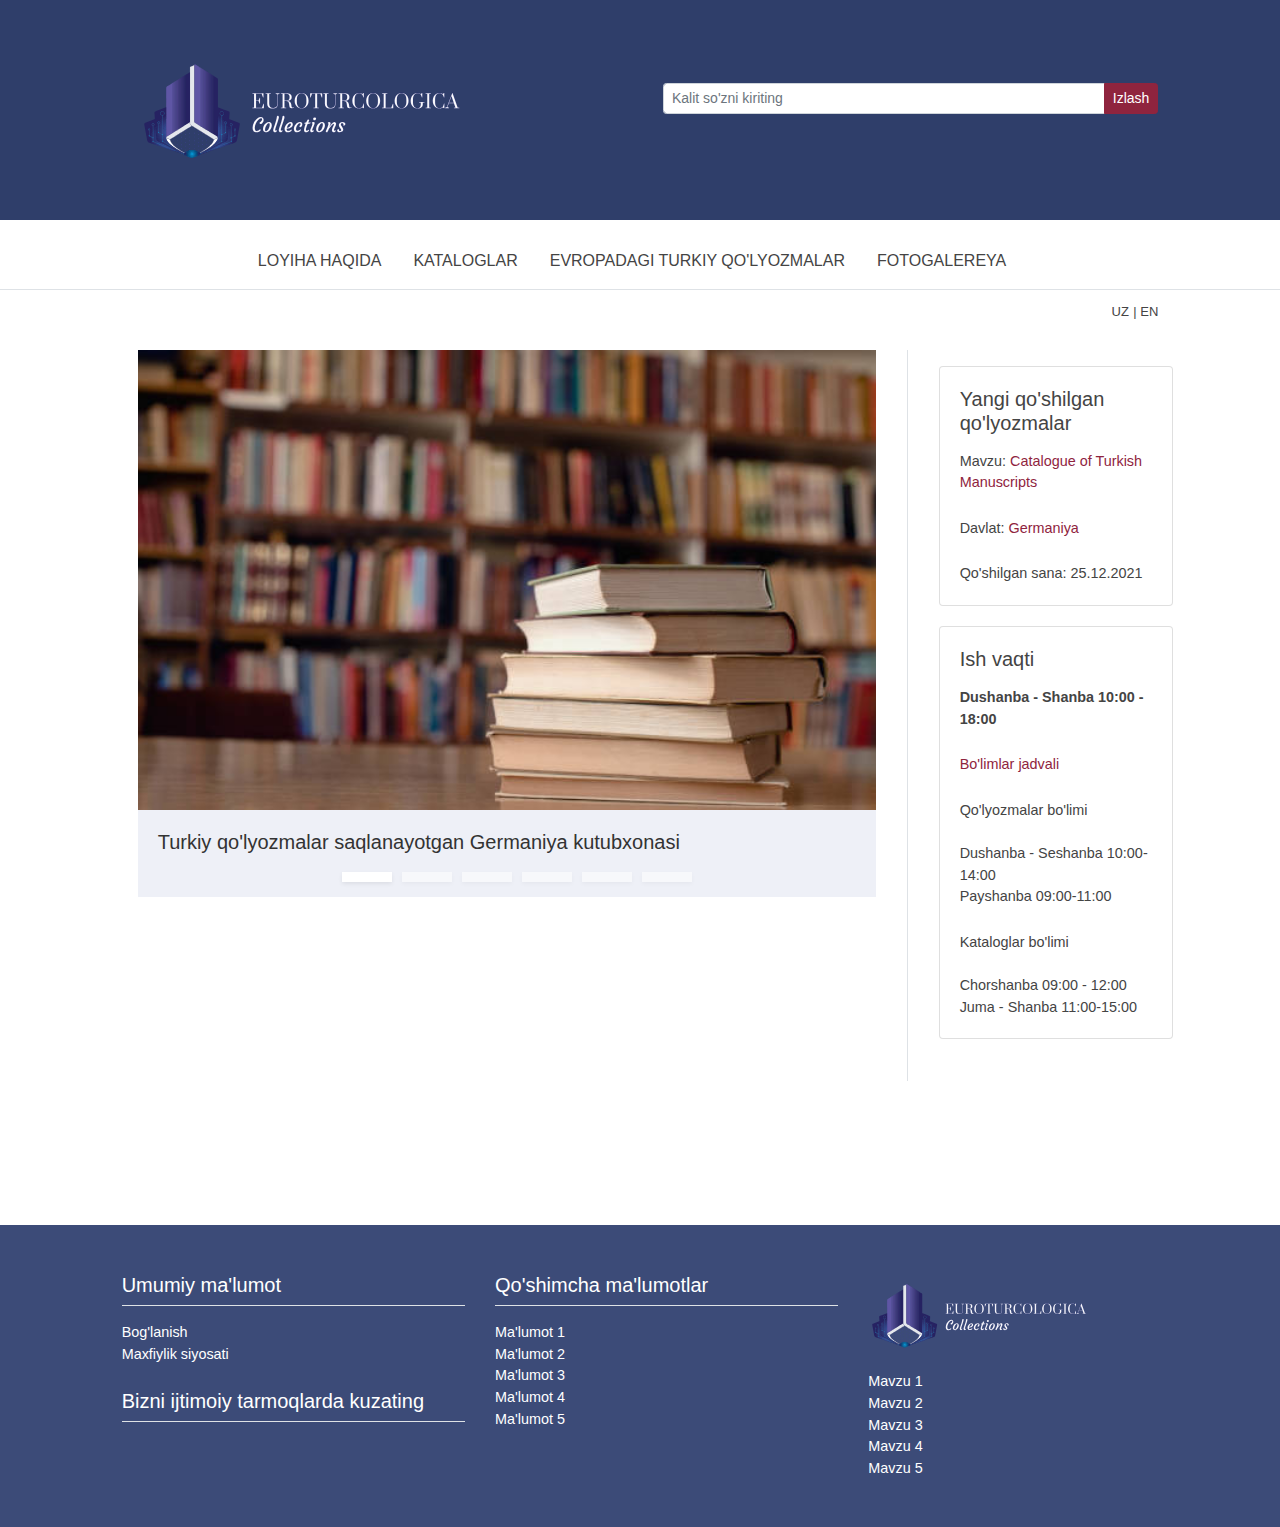
==== index.html @ f58e9dfa "Initial commit" ====
<!DOCTYPE html>
<html lang="de" dir="ltr">
<head>

    <meta charset="utf-8">
    <!-- 
	This website is powered by TYPO3 - inspiring people to share!
	TYPO3 is a free open source Content Management Framework initially created by Kasper Skaarhoj and licensed under GNU/GPL.
	TYPO3 is copyright 1998-2021 of Kasper Skaarhoj. Extensions are copyright of their respective owners.
	Information and contribution at https://typo3.org/
-->


    <link rel="shortcut icon" href="/fileadmin/templates/zentrale_seiten/pix/favicon.ico" type="image/x-icon">
<!--    <link href="https://cdn.jsdelivr.net/npm/bootstrap@5.1.2/dist/css/bootstrap.min.css" rel="stylesheet">-->
    

    <meta name="generator" content="TYPO3 CMS" />
    <meta name="viewport" content="width=device-width, initial-scale=1, shrink-to-fit=no" />
    <meta name="description" content="Homepage der Staatsbibliothek zu Berlin" />
    <meta name="keywords" content="Berlin State Library, Prussian Cultural Heritage, Bibliothek, Staatsbibliothek, Preußischer Kulturbesitz, Historische Drucke, SBB, SPK, Unter den Linden, Scharoun, Stabi, Preußischer Kulturbesitz, Deutschland, Berlin, Kulturforum, Ausstellungen, Ausleihe, Buch, Bücher, wissenschaftlich, Recherche, Druckschriften, Handschriften, Stiftung, Stiftungen, Bücherei, Publikationen, Projekte, Bestände, Sammlung; Sammlungen, Katalog, Kataloge, Zentralkartei, Autographen, Literatur, Forschung; Forschungseinrichtung, Originale, original, Haus, Häuser, Lesesäle, Drucke, Buchgeschichte, Druckgeschichte, Geschichte, Lesesaal" />
    <meta name="twitter:card" content="summary" />


    <link rel="stylesheet" type="text/css" href="css/bootstrap-3.css" media="all">
    <link rel="stylesheet" type="text/css" href="css/all.min.css" media="all">
    <link rel="stylesheet" type="text/css" href="css/main.css" media="screen">
    <link rel="stylesheet" type="text/css" href="css/main-print.css" media="print">
    <link rel="stylesheet" type="text/css" href="css/all.min.css" media="all">







    <title>Euroturcologica</title>
    <link rel="canonical" href="#" />



    <link rel="stylesheet" type="text/css" href="/typo3conf/ext/sbb_wppostreader/Resources/Public/Css/style.css" media="all">

</head>

<body id="landing">
    <div id="container" class="container-fluid">

        <div id="tracking-info"></div>

        <div id="header-outer" class="row">
            <div id="header-inner" class="col">
                <div id="header" class="row justify-content-center border-bottom">
                    <div class="top col-12 col-lg-10 pt-4 pt-lg-5 pb-lg-5">
                        <div class="row">
                            <div class="ident col ml-3 col-sm">
                                <div class="logo">
                                    <a href="index.html" title="Euroturcologica">
                                        <img src="logo.svg" class="img-fluid">
                                    </a>
                                </div>
                            </div>
                            <div class="search col col-sm d-none d-sm-block">
                                <form name="wsf" onsubmit="setFormAction(event, this, 1)">
                                    <div class="input-group input-group-sm">
                                        <input type="text" name="q" class="form-control" aria-label="Qidiruv" placeholder="Kalit so'zni kiriting">
                                        <div class="input-group-append">
                                            <button class="btn btn-dark" type="submit">Izlash</button>
                                        </div>
                                    </div>
                                </form>
                            </div>
                            <!-- Cutted contact info
                            <div class="col-3 p-0">
                                <div class="navigation-top d-none d-lg-block">
                                    <ul class="list-group nav flex-column">
                                        <li class="list-group-item"><a href="/en/service/contact-information" class="nav-link">Biz bilan bog'laning</a></li>
                                        <li class="list-group-item"><a href="https://stabikat.de/LBS_WEB/borrower/borrower.htm?USR=1000&amp;BES=1&amp;LAN=DU" target="_blank" class="nav-link">Library Account</a></li>
                                        <li class="list-group-item"><a href="/en/service/faq-registration-and-borrowing" class="nav-link">FAQ</a></li>
                                    </ul>
                                </div>
                            </div>
-->
                        </div>
                    </div>
                    <div class="navigation-main col-12">
                        <nav class="navbar navbar-expand-lg flex-row-reverse mt-n5 mr-n3 mt-lg-3 mr-lg-0">
                            <button class="navbar-toggler" type="button" data-toggle="collapse" data-target="#navbarNavDropdown" aria-controls="navbarNavDropdown" aria-expanded="false" aria-label="Toggle navigation">
                                <span class="navbar-toggler-icon"><i class="fas fa-bars"></i></span>
                            </button>
                            <div class="collapse navbar-collapse" id="navbarNavDropdown">
                                <ul class="navbar-nav">
                                    <li class="nav-item dropdown first"><a href="#" class="nav-link dropdown-toggle" role="button" data-toggle="dropdown" aria-haspopup="true" aria-expanded="false">Loyiha haqida</a>
                                        <ul class="dropdown-menu">
                                            <li class="dropdown-item"><a href="#">Loyihaning maqsad va vazifalari</a></li>
                                            <li class="dropdown-item"><a href="#">Jamoa a'zolari</a></li>
                                        </ul>
                                    </li>
                                    <li class="nav-item dropdown"><a href="#" class="nav-link dropdown-toggle" role="button" data-toggle="dropdown" aria-haspopup="true" aria-expanded="false">Kataloglar</a>
                                        <ul class="dropdown-menu">
                                            <li class="dropdown-item"><a href="#">Fransiya</a></li>
                                            <li class="dropdown-item"><a href="Germany.html">Germaniya</a></li>
                                            <li class="dropdown-item"><a href="#">Niderlandiya</a></li>
                                            <li class="dropdown-item"><a href="#">Rossiya</a></li>
                                            <li class="dropdown-item"><a href="#">Turkiya</a></li>
                                            <li class="dropdown-item"><a href="#">Vengriya</a></li>
                                        </ul>
                                    </li>
                                    <li class="nav-item dropdown"><a href="#" class="nav-link dropdown-toggle" role="button" data-toggle="dropdown" aria-haspopup="true" aria-expanded="false">Evropadagi turkiy qo'lyozmalar</a>
                                        <ul class="dropdown-menu">
                                            <li class="dropdown-item"><a href="#">Fransiyadagi qo'lyozmalar</a></li>
                                            <li class="dropdown-item"><a href="#">Germaniyadagi qo'lyozmalar</a></li>
                                            <li class="dropdown-item"><a href="#">Niderlandiyadagi qo'lyozmalar</a></li>
                                            <li class="dropdown-item"><a href="#">Rossiyadagi qo'lyozmalar</a></li>
                                            <li class="dropdown-item"><a href="#">Turkiyadagi qo'lyozmalar</a></li>
                                            <li class="dropdown-item"><a href="#">Vengriyadagi qo'lyozmalar</a></li>
                                        </ul>
                                    </li>
                                    <li class="nav-item dropdown"><a href="#" class="nav-link dropdown-toggle" role="button" data-toggle="dropdown" aria-haspopup="true" aria-expanded="false">Fotogalereya</a>
                                       
                                    </li>
                                    <!--
                                    <li class="nav-item dropdown"><a href="/en/about-the-library" class="nav-link dropdown-toggle" role="button" data-toggle="dropdown" aria-haspopup="true" aria-expanded="false">About the library</a>
                                        <ul class="dropdown-menu">
                                            <li class="dropdown-item"><a href="/en/about-the-library/sites">Sites</a></li>
                                            <li class="dropdown-item"><a href="/en/service/contact-information">Contact | Information</a></li>
                                            <li class="dropdown-item"><a href="/en/about-the-library/departments">Director General | Departments</a></li>
                                            <li class="dropdown-item"><a href="/en/about-the-library/a-short-introduction">A Short Introduction</a></li>
                                            <li class="dropdown-item"><a href="/en/about-the-library/geschichte">History</a></li>
                                            <li class="dropdown-item"><a href="https://provenienz.staatsbibliothek-berlin.de/?lang=en" target="_blank">Provenance Research</a></li>
                                            <li class="dropdown-item"><a href="/en/about-the-library/projects">Projects</a></li>
                                            <li class="dropdown-item"><a href="/en/about-the-library/loan-requests-for-exhibitions">Loan requests for exhibitions</a></li>
                                            <li class="dropdown-item"><a href="/en/about-the-library/donations-bestowments-support">Donations - bestowments - support</a></li>
                                            <li class="dropdown-item"><a href="/en/about-the-library/publications">Publications</a></li>
                                        </ul>
                                    </li>
                                    <li class="nav-item dropdown last"><a href="/en/aktuelles" class="nav-link dropdown-toggle" role="button" data-toggle="dropdown" aria-haspopup="true" aria-expanded="false">News</a>
                                        <ul class="dropdown-menu">
                                            <li class="dropdown-item"><a href="http://blog.sbb.berlin/" target="_blank">Blog | News</a></li>
                                            <li class="dropdown-item"><a href="/en/aktuelles/covid-19-hygiene-concept">Covid-19 | Hygiene Concept</a></li>
                                            <li class="dropdown-item"><a href="/en/aktuelles/newsletter-and-messenger">Newsletter and Messenger</a></li>
                                            <li class="dropdown-item"><a>Knowledge Lab</a></li>
                                            <li class="dropdown-item"><a href="https://blog.sbb.berlin/termine/" target="_blank">Exhibitions and Events</a></li>
                                            <li class="dropdown-item"><a href="https://blog.sbb.berlin/termine/kalender/" target="_blank">Events calendar</a></li>
                                            <li class="dropdown-item"><a href="/en/about-the-library/guided-tours" target="https://blog.sbb.berlin/termine/#veranstaltungen">Guided Tours</a></li>
                                        </ul>
                                    </li>
-->
                                </ul>
                            </div>
                        </nav>
                    </div>
                </div>
            </div>
        </div>
        <div class="row d-sm-none mobile-search">
            <div class="col">
                <form name="wsf" onsubmit="setFormAction(event, this, 1)">
                    <div class="input-group input-group-sm">
                        <select class="form-control" id="searchtype">
                            <option value="sk">StaBiKat</option>
                            <option value="skplus">stabikat+</option>
                            <option value="site">Website</option>
                        </select>
                        <input type="text" name="q" class="form-control" aria-label="Suchbegriff" placeholder="Suchbegriff">
                        <div class="input-group-append">
                            <button class="btn btn-dark" type="submit">Suchen</button>
                        </div>
                    </div>
                </form>
            </div>
        </div>

        <div id="preface-top-wrapper" class="row justify-content-center">
            <div id="preface-top" class="col-12 col-xl-10 d-flex">
                <div class="flex-grow-1">

                </div>
                <div class="language">
                    <a href="/">UZ</a><i class="pl-1 pr-1">&#124;</i><a href="/en/" class="active">EN</a>
                </div>
            </div>
        </div>

        <div id="main-wrapper" class="row justify-content-center">
            <div id="main" class="col-12 col-xl-10 pb-5 mb-5 pt-3">
                <div class="bg-wrapper row">

                    <div class="content col">
                        <div class="row row-cols-2">
                            <div class="col order-first col-lg-9 col-12">
                                <!--TYPO3SEARCH_begin-->

                                <div id="c164817" class="frame frame-default frame-type-shortcut frame-layout-0 frame-background-none frame-no-backgroundimage frame-space-before-none frame-space-after-none">
                                    <div class="frame-container">
                                        <div class="frame-inner"><a id="c165471"></a>
                                            <div id="c162450" class="frame frame-default frame-type-carousel frame-layout-0 frame-background-none frame-no-backgroundimage frame-space-before-none frame-space-after-none">
                                                <div class="frame-container">
                                                    <div class="frame-inner"><a id="c164826"></a>
                                                        <div id="carousel-162450" class="carousel carousel-custom mb-5 carousel-slide slide" data-interval="5000" data-wrap="true" data-ride="carousel">
                                                            <div class="carousel-inner">
                                                                <div class="item active carousel-item carousel-item-type carousel-item-type-text_and_image" data-itemno="0" style="">
                                                                    <div class="carousel-content"><a href="#" target="_blank" draggable="false" rel="noreferrer">
                                                                            <div class="valign">
                                                                                <div class="carousel-text vcontainer" style="color: #333333;">
                                                                                    <h1 class="carousel-header">Turkiy qo'lyozmalar saqlanayotgan Germaniya kutubxonasi</h1>
                                                                                </div>
                                                                                <div class="carousel-image vcontainer">
                                                                                    <img src="Library.jpg" alt="">
                                                                                </div>
                                                                            </div>
                                                                        </a></div>
                                                                </div>
                                                                <div class="item carousel-item carousel-item-type carousel-item-type-text_and_image" data-itemno="1" style="">
                                                                    <div class="carousel-content"><a href="https://archivesetmanuscrits.bnf.fr/" target="_blank" draggable="false" rel="noreferrer">
                                                                            <div class="valign">
                                                                                <div class="carousel-text vcontainer" style="color: #333333;">
                                                                                    <h1 class="carousel-header">Parij milliy kutubxonasi asarlari</h1>
                                                                                    <p>Turkiy qo'lyozmalarning Fransiyadagi asl nusxalari</p>
                                                                                </div>
                                                                                <div class="carousel-image vcontainer">
                                                                                    <picture>
                                                                                        <source data-variant="default" data-maxwidth="1200" media="(min-width: 1200px)" srcset="img/Germany 1.jpg 1x">
                                                                                        <source data-variant="large" data-maxwidth="920" media="(min-width: 992px)" srcset="img/Germany 1.jpg 1x">
                                                                                        <source data-variant="medium" data-maxwidth="680" media="(min-width: 768px)" srcset="img/Germany 1.jpg 1x">
                                                                                        <source data-variant="small" data-maxwidth="500" media="(min-width: 576px)" srcset="img/Germany 1.jpg 1x">
                                                                                        <source data-variant="extrasmall" data-maxwidth="374" srcset="img/Germany 1.jpg 1x"><img loading="lazy" src="img/Germany 1.jpg" width="1200" height="460" intrinsicsize="1200x460" title="" alt="">
                                                                                    </picture>
                                                                                </div>
                                                                            </div>
                                                                        </a></div>
                                                                </div>
                                                                <!-- <div class="item carousel-item carousel-item-type carousel-item-type-text_and_image" data-itemno="2" style="">
                                                                    <div class="carousel-content"><a href="https://blog.sbb.berlin/termine/#veranstaltungen" target="_blank" draggable="false" rel="noreferrer">
                                                                            <div class="valign">
                                                                                <div class="carousel-text vcontainer" style="color: #333333;">
                                                                                    <h1 class="carousel-header none">Knowledge Workshop</h1>
                                                                                    <p>Workshops, personal advice, lectures, discussions and numerous other events.</p>
                                                                                </div>
                                                                                <div class="carousel-image vcontainer">
                                                                                    <picture>
                                                                                        <source data-variant="default" data-maxwidth="1200" media="(min-width: 1200px)" srcset="/fileadmin/user_upload/WiWer_SlShow.png 1x">
                                                                                        <source data-variant="large" data-maxwidth="920" media="(min-width: 992px)" srcset="/fileadmin/_processed_/5/d/csm_WiWer_SlShow_0852713471.png 1x">
                                                                                        <source data-variant="medium" data-maxwidth="680" media="(min-width: 768px)" srcset="/fileadmin/_processed_/5/d/csm_WiWer_SlShow_4abc5a8c51.png 1x">
                                                                                        <source data-variant="small" data-maxwidth="500" media="(min-width: 576px)" srcset="/fileadmin/_processed_/5/d/csm_WiWer_SlShow_e55f839a99.png 1x">
                                                                                        <source data-variant="extrasmall" data-maxwidth="374" srcset="/fileadmin/_processed_/5/d/csm_WiWer_SlShow_c46d073591.png 1x"><img loading="lazy" src="/fileadmin/user_upload/WiWer_SlShow.png" width="1200" height="459" intrinsicsize="1200x459" title="" alt="">
                                                                                    </picture>
                                                                                </div>
                                                                            </div>
                                                                        </a></div>
                                                                </div>
                                                                <div class="item carousel-item carousel-item-type carousel-item-type-text_and_image" data-itemno="3" style="">
                                                                    <div class="carousel-content"><a href="https://staatsbibliothek-berlin.de/covid-19-unsere-services" target="_blank" draggable="false">
                                                                            <div class="valign">
                                                                                <div class="carousel-text vcontainer" style="color: #333333;">
                                                                                    <h1 class="carousel-header none">FAQ | Covid-19</h1>
                                                                                    <p>In our FAQ | Covid-19 you will find an overview of the special terms of use during the pandemic&nbsp;(currently only in German). This page will be updated continuously.</p>
                                                                                </div>
                                                                                <div class="carousel-image vcontainer">
                                                                                    <picture>
                                                                                        <source data-variant="default" data-maxwidth="1200" media="(min-width: 1200px)" srcset="/fileadmin/_processed_/9/b/csm_210531_Grafik_Covid-FAQ_Zeichenfl%C3%A4che_1_Kopie_2_f8b940aae6.jpg 1x">
                                                                                        <source data-variant="large" data-maxwidth="920" media="(min-width: 992px)" srcset="/fileadmin/_processed_/9/b/csm_210531_Grafik_Covid-FAQ_Zeichenfl%C3%A4che_1_Kopie_2_983494772d.jpg 1x">
                                                                                        <source data-variant="medium" data-maxwidth="680" media="(min-width: 768px)" srcset="/fileadmin/_processed_/9/b/csm_210531_Grafik_Covid-FAQ_Zeichenfl%C3%A4che_1_Kopie_2_2b2e15d1ee.jpg 1x">
                                                                                        <source data-variant="small" data-maxwidth="500" media="(min-width: 576px)" srcset="/fileadmin/_processed_/9/b/csm_210531_Grafik_Covid-FAQ_Zeichenfl%C3%A4che_1_Kopie_2_2abf7157ee.jpg 1x">
                                                                                        <source data-variant="extrasmall" data-maxwidth="374" srcset="/fileadmin/_processed_/9/b/csm_210531_Grafik_Covid-FAQ_Zeichenfl%C3%A4che_1_Kopie_2_83167ca7e2.jpg 1x"><img loading="lazy" src="/fileadmin/_processed_/9/b/csm_210531_Grafik_Covid-FAQ_Zeichenfl%C3%A4che_1_Kopie_2_f8b940aae6.jpg" width="1200" height="461" intrinsicsize="1200x461" title="" alt="">
                                                                                    </picture>
                                                                                </div>
                                                                            </div>
                                                                        </a></div>
                                                                </div>
                                                                <div class="item carousel-item carousel-item-type carousel-item-type-text_and_image" data-itemno="4" style="">
                                                                    <div class="carousel-content"><a href="https://blog.sbb.berlin/kartenspiele/" target="_blank" draggable="false" rel="noreferrer">
                                                                            <div class="valign">
                                                                                <div class="carousel-text vcontainer" style="color: #333333;">
                                                                                    <h1 class="carousel-header">Map games</h1>
                                                                                    <p>A virtual exhibition of our trainees and the FSJ student.</p>
                                                                                </div>
                                                                                <div class="carousel-image vcontainer">
                                                                                    <picture>
                                                                                        <source data-variant="default" data-maxwidth="1200" media="(min-width: 1200px)" srcset="/fileadmin/user_upload/Rheinfahrt_05_Slideshow.jpg 1x">
                                                                                        <source data-variant="large" data-maxwidth="920" media="(min-width: 992px)" srcset="/fileadmin/_processed_/b/9/csm_Rheinfahrt_05_Slideshow_3d05cdb3bf.jpg 1x">
                                                                                        <source data-variant="medium" data-maxwidth="680" media="(min-width: 768px)" srcset="/fileadmin/_processed_/b/9/csm_Rheinfahrt_05_Slideshow_8a82e24bbe.jpg 1x">
                                                                                        <source data-variant="small" data-maxwidth="500" media="(min-width: 576px)" srcset="/fileadmin/_processed_/b/9/csm_Rheinfahrt_05_Slideshow_94dd9b1b0f.jpg 1x">
                                                                                        <source data-variant="extrasmall" data-maxwidth="374" srcset="/fileadmin/_processed_/b/9/csm_Rheinfahrt_05_Slideshow_d2b97e46f7.jpg 1x"><img loading="lazy" src="/fileadmin/user_upload/Rheinfahrt_05_Slideshow.jpg" width="1200" height="460" intrinsicsize="1200x460" title="" alt="">
                                                                                    </picture>
                                                                                </div>
                                                                            </div>
                                                                        </a></div>
                                                                </div>
                                                                <div class="item carousel-item carousel-item-type carousel-item-type-text_and_image" data-itemno="5" style="">
                                                                    <div class="carousel-content"><a href="https://blog.sbb.berlin/termin/ausstellung-utopie/" target="_blank" draggable="false" rel="noreferrer">
                                                                            <div class="valign">
                                                                                <div class="carousel-text vcontainer" style="color: #333333;">
                                                                                    <h1 class="carousel-header none">A joint exhibition of the redidents of the Kulturforum from 26.8. to 30.12.2021</h1>
                                                                                </div>
                                                                                <div class="carousel-image vcontainer">
                                                                                    <picture>
                                                                                        <source data-variant="default" data-maxwidth="1200" media="(min-width: 1200px)" srcset="/fileadmin/user_upload/zentrale_Seiten/ueber_uns/bilder/ausbildung/Slideshow_Hauptseite/Logo-Utopie-1200x460.jpg 1x">
                                                                                        <source data-variant="large" data-maxwidth="920" media="(min-width: 992px)" srcset="/fileadmin/_processed_/4/1/csm_Logo-Utopie-1200x460_e6b1892cf7.jpg 1x">
                                                                                        <source data-variant="medium" data-maxwidth="680" media="(min-width: 768px)" srcset="/fileadmin/_processed_/4/1/csm_Logo-Utopie-1200x460_b94e94792e.jpg 1x">
                                                                                        <source data-variant="small" data-maxwidth="500" media="(min-width: 576px)" srcset="/fileadmin/_processed_/4/1/csm_Logo-Utopie-1200x460_10a6090b95.jpg 1x">
                                                                                        <source data-variant="extrasmall" data-maxwidth="374" srcset="/fileadmin/_processed_/4/1/csm_Logo-Utopie-1200x460_a198c98bad.jpg 1x"><img loading="lazy" src="/fileadmin/user_upload/zentrale_Seiten/ueber_uns/bilder/ausbildung/Slideshow_Hauptseite/Logo-Utopie-1200x460.jpg" width="1200" height="460" intrinsicsize="1200x460" title="" alt="">
                                                                                    </picture>
                                                                                </div>
                                                                            </div>
                                                                        </a></div>
                                                                </div> -->
                                                            </div>
                                                            <ol class="carousel-indicators">
                                                                <li data-target="#carousel-162450" data-slide-to="0" class="active"><span>
                                                                        New software for booking time slots starting 1 December
                                                                    </span></li>
                                                                <li data-target="#carousel-162450" data-slide-to="1" class=""><span>
                                                                        Online Coffee Lectures of the Knowledge Workshop
                                                                    </span></li>
                                                                <li data-target="#carousel-162450" data-slide-to="2" class=""><span>
                                                                        Knowledge Workshop
                                                                    </span></li>
                                                                <li data-target="#carousel-162450" data-slide-to="3" class=""><span>
                                                                        FAQ | Covid-19
                                                                    </span></li>
                                                                <li data-target="#carousel-162450" data-slide-to="4" class=""><span>
                                                                        Map games
                                                                    </span></li>
                                                                <li data-target="#carousel-162450" data-slide-to="5" class=""><span>
                                                                        A joint exhibition of the redidents of the Kulturforum from 26.8. to 30.12.2021
                                                                    </span></li>
                                                            </ol><a data-slide="prev" role="button" class="left carousel-control carousel-control-prev" href="#carousel-162450"><span class="carousel-control-icon carousel-control-prev-icon"></span><span class="sr-only">Previous</span></a><a data-slide="next" role="button" class="right carousel-control carousel-control-next" href="#carousel-162450"><span class="carousel-control-icon carousel-control-next-icon"></span><span class="sr-only">Next</span></a>
                                                        </div>
                                                    </div>
                                                </div>
                                            </div>
                                        </div>
                                    </div>
                                </div>


                                <div id="c155768" class="frame frame-default frame-type-list frame-layout-0 frame-background-none frame-no-backgroundimage frame-space-before-none frame-space-after-none">
                                    <div class="frame-container">
                                        <div class="frame-inner"><a id="c156205"></a>
                                            <div class="tx-sbbwppostreader">

                                                <ul class="posts cid-1583">

                                                    <!-- <li>
                                                        <a class="extern" href="https://blog.sbb.berlin/2g-3g-in-der-staatsbibliothek-2g-3g-rules/" title="Open external post" target="_blank">
                                                            2G/3G in der Staatsbibliothek | 2G/3G rules
                                                        </a>
                                                    </li> -->

                                                </ul>

                                            </div>
                                        </div>
                                    </div>
                                </div>


                                <!-- cards, static version -->
                                <!-- <div class="row row-cols-1 row-cols-md-2 row-cols-lg-4 px-3">

                                    <div class="col mb-4">
                                        <div class="card shadow-sm">
                                            <div class="card-body">
                                                <a href="http://blog.sbb.berlin/" class="stretched-link" target="_blank">
                                                    <h4 class="card-title">Blog | What&#039;s on</h4>
                                                </a>
                                            </div>
                                            <img loading="lazy" class="card-img-bottom" src="/typo3conf/ext/sbb_sitepackage/Resources/Public/Images/SBB/landing/Aktuelles.jpg" title="Blog - Aktuelles" alt="Blog SBB aktuell">
                                        </div>
                                    </div>

                                    <div class="col mb-4">
                                        <div class="card shadow-sm">
                                            <div class="card-body">
                                                <a href="http://stabikat.de/" class="stretched-link" target="_blank">
                                                    <h4 class="card-title">Catalogs</h4>
                                                </a>
                                            </div>
                                            <img loading="lazy" class="card-img-bottom" src="/typo3conf/ext/sbb_sitepackage/Resources/Public/Images/SBB/landing/Recherche-neu.jpg" title="Kataloge" alt="Kataloge">
                                        </div>
                                    </div>

                                    <div class="col mb-4">
                                        <div class="card shadow-sm">
                                            <div class="card-body">
                                                <a href="https://staatsbibliothek-berlin.de/service/" class="stretched-link">
                                                    <h4 class="card-title">Services</h4>
                                                </a>
                                            </div>
                                            <img loading="lazy" class="card-img-bottom" src="/typo3conf/ext/sbb_sitepackage/Resources/Public/Images/SBB/landing/Service.jpg" title="Services" alt="Services">
                                        </div>
                                    </div>

                                    <div class="col mb-4">
                                        <div class="card shadow-sm">
                                            <div class="card-body">
                                                <a href="https://blog.sbb.berlin/termine/sprechstunden/" class="stretched-link">
                                                    <h4 class="card-title">Consultation</h4>
                                                </a>
                                            </div>
                                            <img loading="lazy" class="card-img-bottom" src="/typo3conf/ext/sbb_sitepackage/Resources/Public/Images/SBB/landing/Beratung.jpg" title="Beratung" alt="Beratung">
                                        </div>
                                    </div>

                                    <div class="col mb-4">
                                        <div class="card shadow-sm">
                                            <div class="card-body">
                                                <a href="http://blog.sbb.berlin/termine/#veranstaltungen" class="stretched-link" target="_blank">
                                                    <h4 class="card-title">Events</h4>
                                                </a>
                                            </div>
                                            <img loading="lazy" class="card-img-bottom" src="/typo3conf/ext/sbb_sitepackage/Resources/Public/Images/SBB/landing/Veranstaltungen.jpg" title="Veranstaltungen" alt="Veranstaltungen">
                                        </div>
                                    </div>

                                    <div class="col mb-4">
                                        <div class="card shadow-sm">
                                            <div class="card-body">
                                                <a href="http://blog.sbb.berlin/termine/#ausstellungen" class="stretched-link" target="_blank">
                                                    <h4 class="card-title">Exhibitions</h4>
                                                </a>
                                            </div>
                                            <img loading="lazy" class="card-img-bottom" src="/typo3conf/ext/sbb_sitepackage/Resources/Public/Images/SBB/landing/Ausstellungen.jpg" title="Ausstellungen" alt="Ausstellungen">
                                        </div>
                                    </div>

                                    <div class="col mb-4">
                                        <div class="card shadow-sm">
                                            <div class="card-body">
                                                <a href="https://lab.sbb.berlin/" class="stretched-link" target="_blank">
                                                    <h4 class="card-title">SBB Lab</h4>
                                                </a>
                                            </div>
                                            <img loading="lazy" class="card-img-bottom" src="/typo3conf/ext/sbb_sitepackage/Resources/Public/Images/SBB/landing/SBB-Lab.jpg" title="SBB Lab" alt="SBB Lab">
                                        </div>
                                    </div>

                                    <div class="col mb-4">
                                        <div class="card shadow-sm">
                                            <div class="card-body">
                                                <a href="https://staatsbibliothek-berlin.de/recherche/portale-der-staatsbibliothek/" class="stretched-link">
                                                    <h4 class="card-title">Portals</h4>
                                                </a>
                                            </div>
                                            <img loading="lazy" class="card-img-bottom" src="/typo3conf/ext/sbb_sitepackage/Resources/Public/Images/SBB/landing/Portale-neu.jpg" title="Portale" alt="Portale">
                                        </div>
                                    </div>

                                </div> -->
                                <!-- END cards -->
                                <!--TYPO3SEARCH_end-->
                            </div>
                            <div class="sidebar col-lg-3 col-12 mb-5 order-last order-lg-2 pr-5 pr-xl-0">
                                <div class="row">
                                    <!--TYPO3SEARCH_begin-->
                                    <div class="col sidebarcontent landing ml-3">

                                        <div id="c153853" class="frame frame-default frame-type-shortcut frame-layout-0 frame-background-none frame-no-backgroundimage frame-space-before-none frame-space-after-none">
                                            <div class="frame-container">
                                                <div class="frame-inner"><a id="c153873"></a>
                                                    <div id="c153751" class="frame frame-default frame-type-shortcut frame-layout-0 frame-background-none frame-no-backgroundimage frame-space-before-none frame-space-after-none">
                                                        <div class="frame-container">
                                                            <div class="frame-inner">
                                                                <div id="c138191" class="frame frame-default frame-type-image frame-layout-0 frame-background-none frame-no-backgroundimage frame-space-before-none frame-space-after-none">
                                                                    <div class="frame-container">
                                                                        <div class="frame-inner">
                                                                            <div class="gallery-row">
                                                                                <div class="gallery-item gallery-item-size-1">
                                                                                    <figure class="image"><a href="https://staatsbibliothek-berlin.de/en/vor-ort/oeffnungszeiten/terminbuchung/" target="_blank">
                                                                                            <picture>

                                                                                            </picture>
                                                                                        </a></figure>
                                                                                </div>
                                                                            </div>
                                                                        </div>
                                                                    </div>
                                                                </div>
                                                                <div id="c153753" class="frame frame-default frame-type-card_group frame-layout-0 frame-background-none frame-no-backgroundimage frame-space-before-none frame-space-after-none">
                                                                    <div class="frame-container">
                                                                        <div class="frame-inner"><a id="c153754"></a>
                                                                            <div class="card-group-element card-group-element-align-center card-group-element-columns-1">
                                                                                <div class="card-group-element-item">
                                                                                    <div class="card">
                                                                                        <div class="card-body">
                                                                                            <h3 class="card-title">




                                                                                                Yangi qo'shilgan qo'lyozmalar




                                                                                            </h3>
                                                                                            <p>Mavzu: <a href="https://blog.sbb.berlin/" target="_blank" rel="noreferrer">Catalogue of Turkish Manuscripts</a><br></p>
                                                                                            <p>Davlat: <a href="https://blog.sbb.berlin/" target="_blank" rel="noreferrer">Germaniya</a><br></p>
                                                                                            <p>Qo'shilgan sana: 25.12.2021</p>
                                                                                            

                                                                                        </div>
                                                                                    </div>
                                                                                </div>
                                                                                <div class="card-group-element-item">
                                                                                    <div class="card">
                                                                                        <div class="card-body">
                                                                                            <h3 class="card-title">




                                                                                                Ish vaqti




                                                                                            </h3>
                                                                                            <p><strong>Dushanba - Shanba 10:00 - 18:00</strong></p>
                                                                                            <p><a href="#">Bo'limlar jadvali</a></p>
                                                                                            <p>Qo'lyozmalar bo'limi<br><br> Dushanba - Seshanba 10:00-14:00<br> Payshanba 09:00-11:00</p>
                                                                                            <p>Kataloglar bo'limi<br><br> Chorshanba 09:00 - 12:00 <br> Juma - Shanba 11:00-15:00</p>
                                                                                        </div>
                                                                                    </div>
                                                                                </div>
                                                                            </div>
                                                                        </div>
                                                                    </div>
                                                                </div>
                                                                <div id="c129959" class="frame frame-default frame-type-image frame-layout-0 frame-background-none frame-no-backgroundimage frame-space-before-none frame-space-after-none">
                                                                    <div class="frame-container">
                                                                        <div class="frame-inner">
                                                                            <div class="gallery-row">
                                                                                <!-- <div class="gallery-item gallery-item-size-1">
                                                                                    <figure class="image"><a href="/en/service/contact-information">
                                                                                            <picture>
                                                                                                <source data-variant="default" data-maxwidth="1200" media="(min-width: 1200px)" srcset="/fileadmin/user_upload/zentrale_Seiten/allgemeine_grafiken/FragenSieUns-EN%402x.png 1x">
                                                                                                <source data-variant="large" data-maxwidth="920" media="(min-width: 992px)" srcset="/fileadmin/user_upload/zentrale_Seiten/allgemeine_grafiken/FragenSieUns-EN%402x.png 1x">
                                                                                                <source data-variant="medium" data-maxwidth="680" media="(min-width: 768px)" srcset="/fileadmin/user_upload/zentrale_Seiten/allgemeine_grafiken/FragenSieUns-EN%402x.png 1x">
                                                                                                <source data-variant="small" data-maxwidth="500" media="(min-width: 576px)" srcset="/fileadmin/user_upload/zentrale_Seiten/allgemeine_grafiken/FragenSieUns-EN%402x.png 1x">
                                                                                                <source data-variant="extrasmall" data-maxwidth="374" srcset="/fileadmin/user_upload/zentrale_Seiten/allgemeine_grafiken/FragenSieUns-EN%402x.png 1x"><img loading="lazy" src="/fileadmin/user_upload/zentrale_Seiten/allgemeine_grafiken/FragenSieUns-EN%402x.png" width="360" height="100" intrinsicsize="360x100" title="" alt="Link Just ask us">
                                                                                            </picture>
                                                                                        </a></figure>
                                                                                </div> -->
                                                                            </div>
                                                                        </div>
                                                                    </div>
                                                                </div>
                                                            </div>
                                                        </div>
                                                    </div>
                                                </div>
                                            </div>
                                        </div>


                                    </div>
                                    <!--TYPO3SEARCH_end-->
                                </div>
                            </div>
                            <div class="maincontent-wrapper col-12 order-2">
                                <!--TYPO3SEARCH_begin-->
                                <div class="invisible">

                                    <div id="c164817" class="frame frame-default frame-type-shortcut frame-layout-0 frame-background-none frame-no-backgroundimage frame-space-before-none frame-space-after-none">
                                        <div class="frame-container">
                                            <div class="frame-inner"><a id="c165471"></a>
                                                <div id="c162450" class="frame frame-default frame-type-carousel frame-layout-0 frame-background-none frame-no-backgroundimage frame-space-before-none frame-space-after-none">
                                                    <div class="frame-container">
                                                        <div class="frame-inner"><a id="c164826"></a>
                                                            <div id="carousel-162450" class="carousel carousel-custom mb-5 carousel-slide slide" data-interval="5000" data-wrap="true" data-ride="carousel">
                                                                <div class="carousel-inner">
                                                                    <div class="item active carousel-item carousel-item-type carousel-item-type-text_and_image" data-itemno="0" style="">
                                                                        <div class="carousel-content"><a href="https://blog.sbb.berlin/neue-software-fuer-die-terminbuchung/" target="_blank" draggable="false" rel="noreferrer">
                                                                                <div class="valign">
                                                                                    <div class="carousel-text vcontainer" style="color: #333333;">
                                                                                        <h1 class="carousel-header">New software for booking time slots starting 1 December</h1>
                                                                                    </div>
                                                                                    <div class="carousel-image vcontainer">
                                                                                        <picture>
                                                                                            <source data-variant="default" data-maxwidth="1200" media="(min-width: 1200px)" srcset="/fileadmin/user_upload/slideshow_2_.jpg 1x">
                                                                                            <source data-variant="large" data-maxwidth="920" media="(min-width: 992px)" srcset="/fileadmin/_processed_/d/f/csm_slideshow_2__c1f02d3966.jpg 1x">
                                                                                            <source data-variant="medium" data-maxwidth="680" media="(min-width: 768px)" srcset="/fileadmin/_processed_/d/f/csm_slideshow_2__514a0a1076.jpg 1x">
                                                                                            <source data-variant="small" data-maxwidth="500" media="(min-width: 576px)" srcset="/fileadmin/_processed_/d/f/csm_slideshow_2__1716fcc886.jpg 1x">
                                                                                            <source data-variant="extrasmall" data-maxwidth="374" srcset="/fileadmin/_processed_/d/f/csm_slideshow_2__6184a95f3b.jpg 1x"><img loading="lazy" src="/fileadmin/user_upload/slideshow_2_.jpg" width="1200" height="460" intrinsicsize="1200x460" title="" alt="">
                                                                                        </picture>
                                                                                    </div>
                                                                                </div>
                                                                            </a></div>
                                                                    </div>
                                                                    <div class="item carousel-item carousel-item-type carousel-item-type-text_and_image" data-itemno="1" style="">
                                                                        <div class="carousel-content"><a href="https://blog.sbb.berlin/coffee-lectures-nov-dez-21/" target="_blank" draggable="false" rel="noreferrer">
                                                                                <div class="valign">
                                                                                    <div class="carousel-text vcontainer" style="color: #333333;">
                                                                                        <h1 class="carousel-header">Online Coffee Lectures of the Knowledge Workshop</h1>
                                                                                        <p>Research tips at lunchtime: historical books, journals, digital collections, personal papers&nbsp;and much more!</p>
                                                                                    </div>
                                                                                    <div class="carousel-image vcontainer">
                                                                                        <picture>
                                                                                            <source data-variant="default" data-maxwidth="1200" media="(min-width: 1200px)" srcset="/fileadmin/user_upload/CoffeeLectures_SlideShow.png 1x">
                                                                                            <source data-variant="large" data-maxwidth="920" media="(min-width: 992px)" srcset="/fileadmin/_processed_/d/b/csm_CoffeeLectures_SlideShow_7d8e8bccd4.png 1x">
                                                                                            <source data-variant="medium" data-maxwidth="680" media="(min-width: 768px)" srcset="/fileadmin/_processed_/d/b/csm_CoffeeLectures_SlideShow_595439eb71.png 1x">
                                                                                            <source data-variant="small" data-maxwidth="500" media="(min-width: 576px)" srcset="/fileadmin/_processed_/d/b/csm_CoffeeLectures_SlideShow_673dcdfd51.png 1x">
                                                                                            <source data-variant="extrasmall" data-maxwidth="374" srcset="/fileadmin/_processed_/d/b/csm_CoffeeLectures_SlideShow_367be66c81.png 1x"><img loading="lazy" src="/fileadmin/user_upload/CoffeeLectures_SlideShow.png" width="1200" height="460" intrinsicsize="1200x460" title="" alt="">
                                                                                        </picture>
                                                                                    </div>
                                                                                </div>
                                                                            </a></div>
                                                                    </div>
                                                                    <div class="item carousel-item carousel-item-type carousel-item-type-text_and_image" data-itemno="2" style="">
                                                                        <div class="carousel-content"><a href="https://blog.sbb.berlin/termine/#veranstaltungen" target="_blank" draggable="false" rel="noreferrer">
                                                                                <div class="valign">
                                                                                    <div class="carousel-text vcontainer" style="color: #333333;">
                                                                                        <h1 class="carousel-header none">Knowledge Workshop</h1>
                                                                                        <p>Workshops, personal advice, lectures, discussions and numerous other events.</p>
                                                                                    </div>
                                                                                    <div class="carousel-image vcontainer">
                                                                                        <picture>
                                                                                            <source data-variant="default" data-maxwidth="1200" media="(min-width: 1200px)" srcset="/fileadmin/user_upload/WiWer_SlShow.png 1x">
                                                                                            <source data-variant="large" data-maxwidth="920" media="(min-width: 992px)" srcset="/fileadmin/_processed_/5/d/csm_WiWer_SlShow_0852713471.png 1x">
                                                                                            <source data-variant="medium" data-maxwidth="680" media="(min-width: 768px)" srcset="/fileadmin/_processed_/5/d/csm_WiWer_SlShow_4abc5a8c51.png 1x">
                                                                                            <source data-variant="small" data-maxwidth="500" media="(min-width: 576px)" srcset="/fileadmin/_processed_/5/d/csm_WiWer_SlShow_e55f839a99.png 1x">
                                                                                            <source data-variant="extrasmall" data-maxwidth="374" srcset="/fileadmin/_processed_/5/d/csm_WiWer_SlShow_c46d073591.png 1x"><img loading="lazy" src="/fileadmin/user_upload/WiWer_SlShow.png" width="1200" height="459" intrinsicsize="1200x459" title="" alt="">
                                                                                        </picture>
                                                                                    </div>
                                                                                </div>
                                                                            </a></div>
                                                                    </div>
                                                                    <div class="item carousel-item carousel-item-type carousel-item-type-text_and_image" data-itemno="3" style="">
                                                                        <div class="carousel-content"><a href="https://staatsbibliothek-berlin.de/covid-19-unsere-services" target="_blank" draggable="false">
                                                                                <div class="valign">
                                                                                    <div class="carousel-text vcontainer" style="color: #333333;">
                                                                                        <h1 class="carousel-header none">FAQ | Covid-19</h1>
                                                                                        <p>In our FAQ | Covid-19 you will find an overview of the special terms of use during the pandemic&nbsp;(currently only in German). This page will be updated continuously.</p>
                                                                                    </div>
                                                                                    <div class="carousel-image vcontainer">
                                                                                        <picture>
                                                                                            <source data-variant="default" data-maxwidth="1200" media="(min-width: 1200px)" srcset="/fileadmin/_processed_/9/b/csm_210531_Grafik_Covid-FAQ_Zeichenfl%C3%A4che_1_Kopie_2_f8b940aae6.jpg 1x">
                                                                                            <source data-variant="large" data-maxwidth="920" media="(min-width: 992px)" srcset="/fileadmin/_processed_/9/b/csm_210531_Grafik_Covid-FAQ_Zeichenfl%C3%A4che_1_Kopie_2_983494772d.jpg 1x">
                                                                                            <source data-variant="medium" data-maxwidth="680" media="(min-width: 768px)" srcset="/fileadmin/_processed_/9/b/csm_210531_Grafik_Covid-FAQ_Zeichenfl%C3%A4che_1_Kopie_2_2b2e15d1ee.jpg 1x">
                                                                                            <source data-variant="small" data-maxwidth="500" media="(min-width: 576px)" srcset="/fileadmin/_processed_/9/b/csm_210531_Grafik_Covid-FAQ_Zeichenfl%C3%A4che_1_Kopie_2_2abf7157ee.jpg 1x">
                                                                                            <source data-variant="extrasmall" data-maxwidth="374" srcset="/fileadmin/_processed_/9/b/csm_210531_Grafik_Covid-FAQ_Zeichenfl%C3%A4che_1_Kopie_2_83167ca7e2.jpg 1x"><img loading="lazy" src="/fileadmin/_processed_/9/b/csm_210531_Grafik_Covid-FAQ_Zeichenfl%C3%A4che_1_Kopie_2_f8b940aae6.jpg" width="1200" height="461" intrinsicsize="1200x461" title="" alt="">
                                                                                        </picture>
                                                                                    </div>
                                                                                </div>
                                                                            </a></div>
                                                                    </div>
                                                                    <div class="item carousel-item carousel-item-type carousel-item-type-text_and_image" data-itemno="4" style="">
                                                                        <div class="carousel-content"><a href="https://blog.sbb.berlin/kartenspiele/" target="_blank" draggable="false" rel="noreferrer">
                                                                                <div class="valign">
                                                                                    <div class="carousel-text vcontainer" style="color: #333333;">
                                                                                        <h1 class="carousel-header">Map games</h1>
                                                                                        <p>A virtual exhibition of our trainees and the FSJ student.</p>
                                                                                    </div>
                                                                                    <div class="carousel-image vcontainer">
                                                                                        <picture>
                                                                                            <source data-variant="default" data-maxwidth="1200" media="(min-width: 1200px)" srcset="/fileadmin/user_upload/Rheinfahrt_05_Slideshow.jpg 1x">
                                                                                            <source data-variant="large" data-maxwidth="920" media="(min-width: 992px)" srcset="/fileadmin/_processed_/b/9/csm_Rheinfahrt_05_Slideshow_3d05cdb3bf.jpg 1x">
                                                                                            <source data-variant="medium" data-maxwidth="680" media="(min-width: 768px)" srcset="/fileadmin/_processed_/b/9/csm_Rheinfahrt_05_Slideshow_8a82e24bbe.jpg 1x">
                                                                                            <source data-variant="small" data-maxwidth="500" media="(min-width: 576px)" srcset="/fileadmin/_processed_/b/9/csm_Rheinfahrt_05_Slideshow_94dd9b1b0f.jpg 1x">
                                                                                            <source data-variant="extrasmall" data-maxwidth="374" srcset="/fileadmin/_processed_/b/9/csm_Rheinfahrt_05_Slideshow_d2b97e46f7.jpg 1x"><img loading="lazy" src="/fileadmin/user_upload/Rheinfahrt_05_Slideshow.jpg" width="1200" height="460" intrinsicsize="1200x460" title="" alt="">
                                                                                        </picture>
                                                                                    </div>
                                                                                </div>
                                                                            </a></div>
                                                                    </div>
                                                                    <div class="item carousel-item carousel-item-type carousel-item-type-text_and_image" data-itemno="5" style="">
                                                                        <div class="carousel-content"><a href="https://blog.sbb.berlin/termin/ausstellung-utopie/" target="_blank" draggable="false" rel="noreferrer">
                                                                                <div class="valign">
                                                                                    <div class="carousel-text vcontainer" style="color: #333333;">
                                                                                        <h1 class="carousel-header none">A joint exhibition of the redidents of the Kulturforum from 26.8. to 30.12.2021</h1>
                                                                                    </div>
                                                                                    <div class="carousel-image vcontainer">
                                                                                        <picture>
                                                                                            <source data-variant="default" data-maxwidth="1200" media="(min-width: 1200px)" srcset="/fileadmin/user_upload/zentrale_Seiten/ueber_uns/bilder/ausbildung/Slideshow_Hauptseite/Logo-Utopie-1200x460.jpg 1x">
                                                                                            <source data-variant="large" data-maxwidth="920" media="(min-width: 992px)" srcset="/fileadmin/_processed_/4/1/csm_Logo-Utopie-1200x460_e6b1892cf7.jpg 1x">
                                                                                            <source data-variant="medium" data-maxwidth="680" media="(min-width: 768px)" srcset="/fileadmin/_processed_/4/1/csm_Logo-Utopie-1200x460_b94e94792e.jpg 1x">
                                                                                            <source data-variant="small" data-maxwidth="500" media="(min-width: 576px)" srcset="/fileadmin/_processed_/4/1/csm_Logo-Utopie-1200x460_10a6090b95.jpg 1x">
                                                                                            <source data-variant="extrasmall" data-maxwidth="374" srcset="/fileadmin/_processed_/4/1/csm_Logo-Utopie-1200x460_a198c98bad.jpg 1x"><img loading="lazy" src="/fileadmin/user_upload/zentrale_Seiten/ueber_uns/bilder/ausbildung/Slideshow_Hauptseite/Logo-Utopie-1200x460.jpg" width="1200" height="460" intrinsicsize="1200x460" title="" alt="">
                                                                                        </picture>
                                                                                    </div>
                                                                                </div>
                                                                            </a></div>
                                                                    </div>
                                                                </div>
                                                                <ol class="carousel-indicators">
                                                                    <li data-target="#carousel-162450" data-slide-to="0" class="active"><span>
                                                                            New software for booking time slots starting 1 December
                                                                        </span></li>
                                                                    <li data-target="#carousel-162450" data-slide-to="1" class=""><span>
                                                                            Online Coffee Lectures of the Knowledge Workshop
                                                                        </span></li>
                                                                    <li data-target="#carousel-162450" data-slide-to="2" class=""><span>
                                                                            Knowledge Workshop
                                                                        </span></li>
                                                                    <li data-target="#carousel-162450" data-slide-to="3" class=""><span>
                                                                            FAQ | Covid-19
                                                                        </span></li>
                                                                    <li data-target="#carousel-162450" data-slide-to="4" class=""><span>
                                                                            Map games
                                                                        </span></li>
                                                                    <li data-target="#carousel-162450" data-slide-to="5" class=""><span>
                                                                            A joint exhibition of the redidents of the Kulturforum from 26.8. to 30.12.2021
                                                                        </span></li>
                                                                </ol><a data-slide="prev" role="button" class="left carousel-control carousel-control-prev" href="#carousel-162450"><span class="carousel-control-icon carousel-control-prev-icon"></span><span class="sr-only">Previous</span></a><a data-slide="next" role="button" class="right carousel-control carousel-control-next" href="#carousel-162450"><span class="carousel-control-icon carousel-control-next-icon"></span><span class="sr-only">Next</span></a>
                                                            </div>
                                                        </div>
                                                    </div>
                                                </div>
                                            </div>
                                        </div>
                                    </div>


                                    <div id="c155768" class="frame frame-default frame-type-list frame-layout-0 frame-background-none frame-no-backgroundimage frame-space-before-none frame-space-after-none">
                                        <div class="frame-container">
                                            <div class="frame-inner"><a id="c156205"></a>
                                                <div class="tx-sbbwppostreader">

                                                    <ul class="posts cid-1583">

                                                        <li>
                                                            <a class="extern" href="https://blog.sbb.berlin/2g-3g-in-der-staatsbibliothek-2g-3g-rules/" title="Open external post" target="_blank">
                                                                2G/3G in der Staatsbibliothek | 2G/3G rules
                                                            </a>
                                                        </li>

                                                    </ul>

                                                </div>
                                            </div>
                                        </div>
                                    </div>


                                </div>
                                <!--TYPO3SEARCH_end-->
                            </div>
                        </div>
                    </div>


                </div>
            </div>
        </div>

        <div id="footer-wrapper" class="row justify-content-center">
            <div id="footer" class="col-12 py-4">
                <div class="row py-4 row-cols-1 row-cols-md-2">
                    <div class="sbb col col-md-7 offset-md-1">
                        <div class="row row-cols-1 row-cols-md-2">
                            <div class="link-list-container col">
                                <div class="link-list-headline-left">
                                    <h1>Umumiy ma'lumot</h1>
                                </div>
                                <div class="link-list border-top pt-3">
                                    <div class="link-list left">
                                        <ul class="linklist">
                                            <li><a href="#">Bog'lanish</a></li>
                                            <li><a href="#">Maxfiylik siyosati</a></li>
                                        </ul>
                                    </div>
                                    <!-- <div class="link-list">
                                        <ul class="linklist">
                                            <li><a href="/en/extras/allgemeines/imprint">Imprint</a></li>
                                        </ul>
                                    </div> -->
                                    <div style="clear: both;"></div>
                                </div>

                                <div class="link-list-headline-left mt-4">
                                    <h1>Bizni ijtimoiy tarmoqlarda kuzating</h1>
                                </div>
                                <div class="link-list border-top pt-3">
                                    <ul class="linklist list-inline">
                                        <li class="list-inline-item mr-3"><a href="#" title="Twitter" target="_blank"><i class="fab fa-twitter fa-2x"></i></a></li>
                                        <li class="list-inline-item mr-3"><a href="#" title="Facebook" target="_blank"><i class="fab fa-facebook fa-2x"></i></a></li>
                                        <li class="list-inline-item mr-3"><a href="#" title="Youtube" target="_blank"><i class="fab fa-youtube fa-2x"></i></a></li>
                                        <li class="list-inline-item mr-3"><a href="#" title="Instagram" target="_blank"><i class="fab fa-instagram fa-2x"></i></a></li>
                                        <li class="list-inline-item mr-3"><a href="#" title="Messenger und Newsletter"><i class="far fa-comment fa-2x"></i></a></li>
                                    </ul>
                                </div>

                            </div>
                            <div class="link-list-container col mt-4 mt-md-0">
                                <div class="link-list-headline-right">
                                    <h1>Qo'shimcha ma'lumotlar</h1>
                                </div>
                                <div class="link-list border-top pt-3">
                                    <div class="link-list left">
                                        <ul class="linklist">
                                            <li><a href="#">Ma'lumot 1</a></li>
                                            <li><a href="#">Ma'lumot 2</a></li>
                                            <li><a href="#" target="_blank">Ma'lumot 3</a></li>
                                        </ul>
                                    </div>
                                    <div class="link-list">
                                        <ul class="linklist" style="width: 120px">
                                            <li><a href="/en/about-the-library/departments/collection-building/supplier-information">Ma'lumot 4</a></li>
                                            <li><a href="/en/about-the-library/loan-requests-for-exhibitions">Ma'lumot 5</a></li>
                                        </ul>
                                    </div>
                                    <div style="clear: both;"></div>
                                </div>
                            </div>
                        </div>
                    </div>
                    <div class="spk col col-md-4 mt-4 mt-md-0">
                        <div class="logo-spk">
                            <a href="index.html" title="Euroturcologica" target="_blank" rel="noreferrer"><img src="logo.svg" alt="Logo SPK"></a>
                        </div>
                        <div class="link-list-container-spk pt-3">
                            <ul class="linklist">
                                <li><a href="#">Mavzu 1</a></li>
                                <li><a href="#">Mavzu 2</a></li>
                                <li><a href="#">Mavzu 3</a></li>
                                <li><a href="#">Mavzu 4</a></li>
                                <li><a href="#">Mavzu 5</a></li>
                            </ul>
                        </div>
                    </div>
                </div>
            </div>
        </div>

    </div>
    <script src="js/jquery.min.js"></script>
    <script src="js/popper.min.js"></script>
    <script src="js/bootstrap.min.js"></script>
    <script src="js/main.js"></script>
    <script src="js/hammer.min.js"></script>
    <script src="js/photoswipe.min.js"></script>
    <script src="js/photoswipe-ui-default.min.js"></script>
    <script src="js/bootstrap.lightbox.min.js"></script>



    <script type="text/javascript">
        var _paq = _paq || [];
        _paq.push(["trackPageView"]);
        _paq.push(["enableLinkTracking"]);

        (function() {
            var u = "https://webstats.sbb.berlin/";
            _paq.push(['setTrackerUrl', u + 'matomo.php']);
            _paq.push(['setSiteId', '1']);
            var d = document,
                g = d.createElement('script'),
                s = d.getElementsByTagName('script')[0];
            g.type = 'text/javascript';
            g.async = true;
            g.defer = true;
            g.src = u + 'matomo.js';
            s.parentNode.insertBefore(g, s);
        })();
    </script>

</body></html>
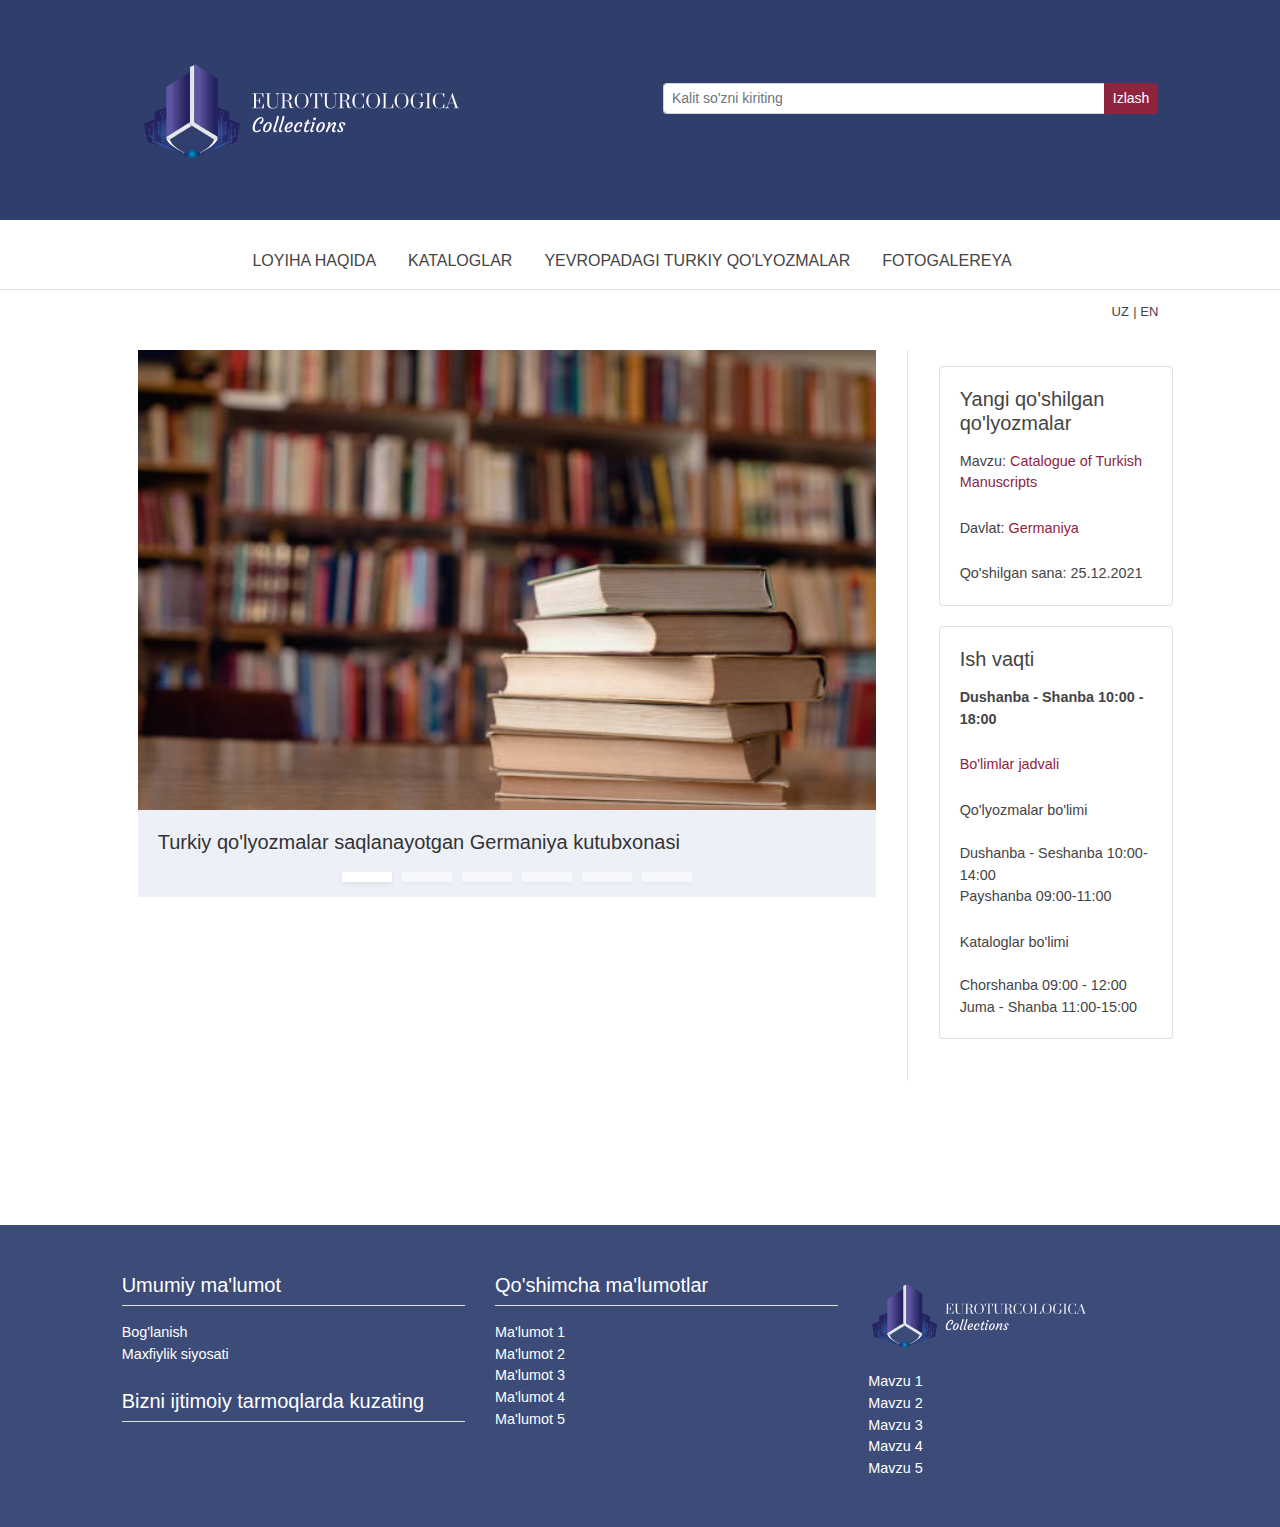
==== commit 64dc67f0: "files were updated" ====
--- a/index.html
+++ b/index.html
@@ -98,6 +98,8 @@
                                     </li>
                                     <li class="nav-item dropdown"><a href="#" class="nav-link dropdown-toggle" role="button" data-toggle="dropdown" aria-haspopup="true" aria-expanded="false">Kataloglar</a>
                                         <ul class="dropdown-menu">
+                                            <li class="dropdown-item"><a href="Austria.html">Avstriya</a></li>
+                                            <li class="dropdown-item"><a href="Finlandiya.html">Finlandiya</a></li>
                                             <li class="dropdown-item"><a href="#">Fransiya</a></li>
                                             <li class="dropdown-item"><a href="Germany.html">Germaniya</a></li>
                                             <li class="dropdown-item"><a href="#">Niderlandiya</a></li>
@@ -106,9 +108,9 @@
                                             <li class="dropdown-item"><a href="#">Vengriya</a></li>
                                         </ul>
                                     </li>
-                                    <li class="nav-item dropdown"><a href="#" class="nav-link dropdown-toggle" role="button" data-toggle="dropdown" aria-haspopup="true" aria-expanded="false">Evropadagi turkiy qo'lyozmalar</a>
+                                    <li class="nav-item dropdown"><a href="#" class="nav-link dropdown-toggle" role="button" data-toggle="dropdown" aria-haspopup="true" aria-expanded="false">Yevropadagi turkiy qo'lyozmalar</a>
                                         <ul class="dropdown-menu">
-                                            <li class="dropdown-item"><a href="#">Fransiyadagi qo'lyozmalar</a></li>
+                                            <li class="dropdown-item"><a href="pages/Yevropadagi turkiy qo'lyozmalar/tavsif.html">Fransiyadagi qo'lyozmalar</a></li>
                                             <li class="dropdown-item"><a href="#">Germaniyadagi qo'lyozmalar</a></li>
                                             <li class="dropdown-item"><a href="#">Niderlandiyadagi qo'lyozmalar</a></li>
                                             <li class="dropdown-item"><a href="#">Rossiyadagi qo'lyozmalar</a></li>
--- a/css/main.css
+++ b/css/main.css
@@ -124,13 +124,13 @@
     overflow: hidden;
     vertical-align: middle;
 }
-
+/* 
 table {
     border-collapse: collapse;
     width: 100% !important;
     border: none !important;
     border-color: transparent !important;
-}
+} */
 
 caption {
     padding-top: 0.75rem;
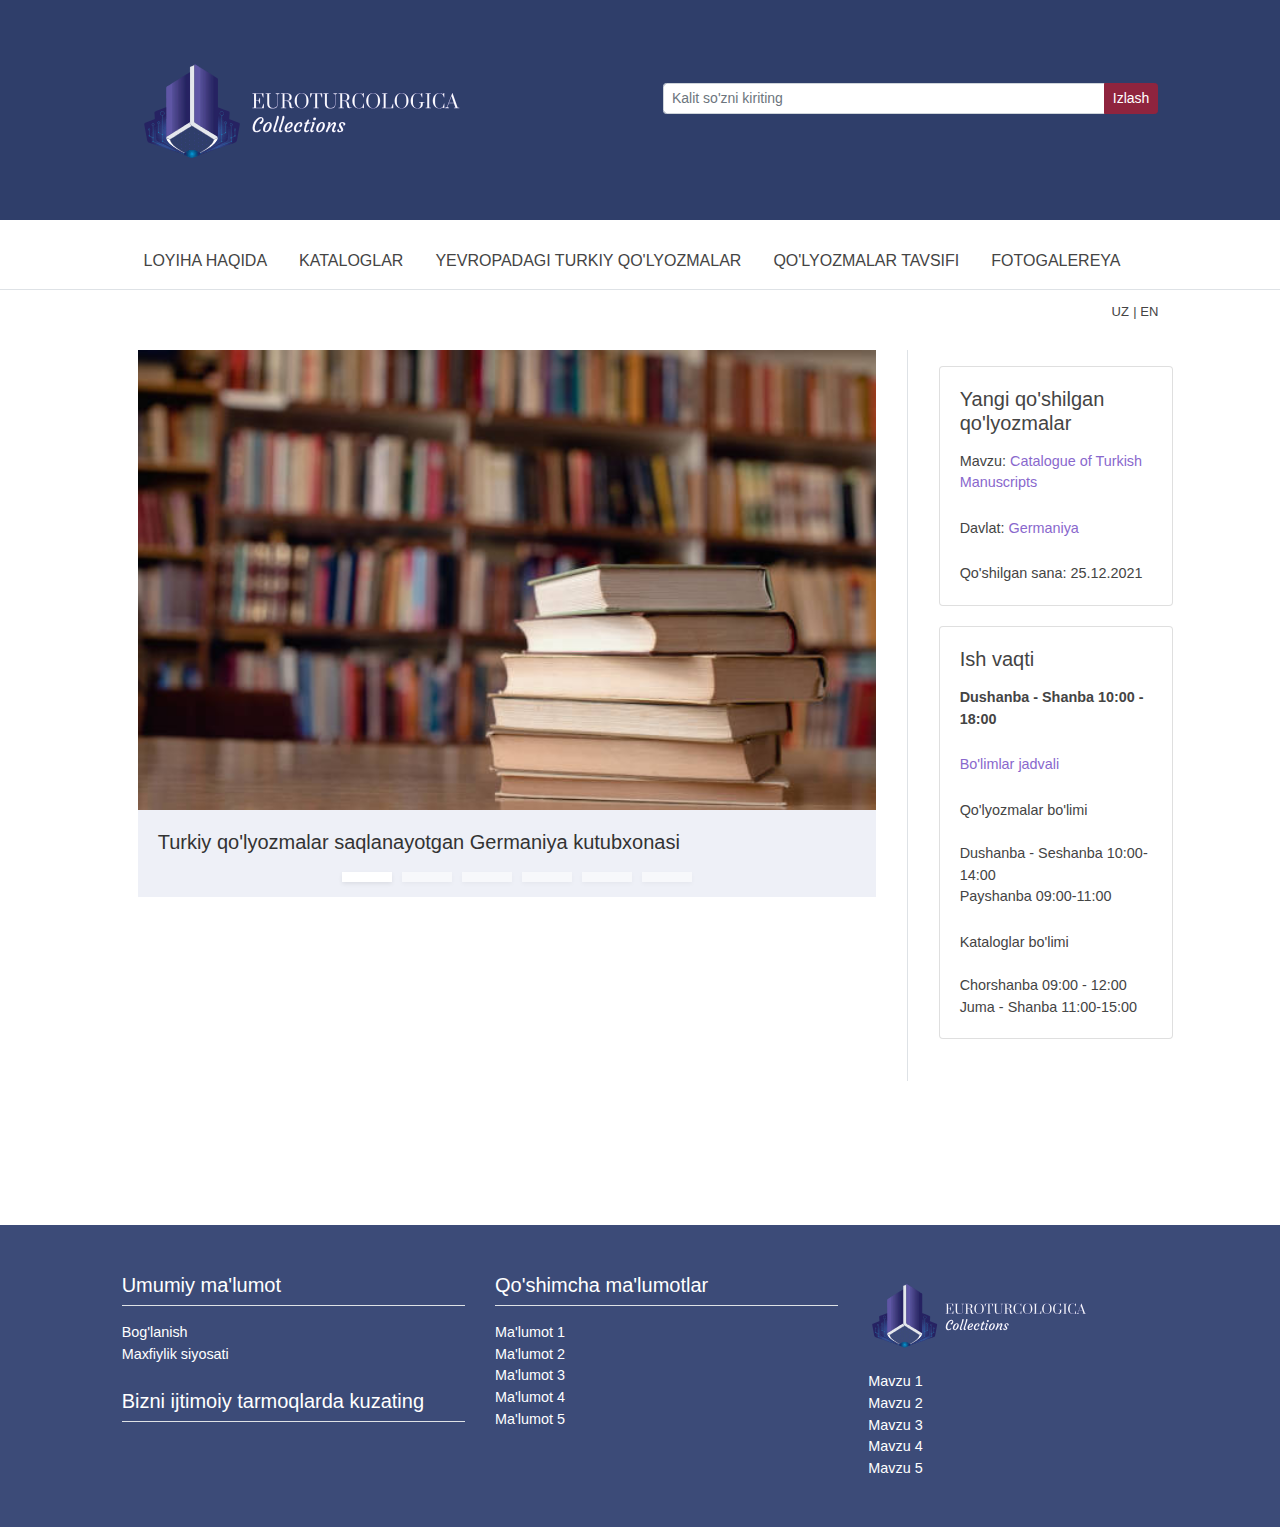
==== commit 95e79e76: "changed content" ====
--- a/index.html
+++ b/index.html
@@ -17,7 +17,7 @@
 
     <meta name="generator" content="TYPO3 CMS" />
     <meta name="viewport" content="width=device-width, initial-scale=1, shrink-to-fit=no" />
-    <meta name="description" content="Homepage der Staatsbibliothek zu Berlin" />
+<!--     <meta name="description" content="Homepage der Staatsbibliothek zu Berlin" /> -->
     <meta name="keywords" content="Berlin State Library, Prussian Cultural Heritage, Bibliothek, Staatsbibliothek, Preußischer Kulturbesitz, Historische Drucke, SBB, SPK, Unter den Linden, Scharoun, Stabi, Preußischer Kulturbesitz, Deutschland, Berlin, Kulturforum, Ausstellungen, Ausleihe, Buch, Bücher, wissenschaftlich, Recherche, Druckschriften, Handschriften, Stiftung, Stiftungen, Bücherei, Publikationen, Projekte, Bestände, Sammlung; Sammlungen, Katalog, Kataloge, Zentralkartei, Autographen, Literatur, Forschung; Forschungseinrichtung, Originale, original, Haus, Häuser, Lesesäle, Drucke, Buchgeschichte, Druckgeschichte, Geschichte, Lesesaal" />
     <meta name="twitter:card" content="summary" />
 
@@ -27,6 +27,7 @@
     <link rel="stylesheet" type="text/css" href="css/main.css" media="screen">
     <link rel="stylesheet" type="text/css" href="css/main-print.css" media="print">
     <link rel="stylesheet" type="text/css" href="css/all.min.css" media="all">
+    <link rel="stylesheet" type="text/css" href="css/description.css" media="all">
 
 
 
@@ -92,14 +93,14 @@
                                 <ul class="navbar-nav">
                                     <li class="nav-item dropdown first"><a href="#" class="nav-link dropdown-toggle" role="button" data-toggle="dropdown" aria-haspopup="true" aria-expanded="false">Loyiha haqida</a>
                                         <ul class="dropdown-menu">
-                                            <li class="dropdown-item"><a href="#">Loyihaning maqsad va vazifalari</a></li>
+                                            <li class="dropdown-item"><a href="pages/Loyiha haqida/maqsad.html">Loyihaning maqsad va vazifalari</a></li>
                                             <li class="dropdown-item"><a href="#">Jamoa a'zolari</a></li>
                                         </ul>
                                     </li>
                                     <li class="nav-item dropdown"><a href="#" class="nav-link dropdown-toggle" role="button" data-toggle="dropdown" aria-haspopup="true" aria-expanded="false">Kataloglar</a>
                                         <ul class="dropdown-menu">
                                             <li class="dropdown-item"><a href="Austria.html">Avstriya</a></li>
-                                            <li class="dropdown-item"><a href="Finlandiya.html">Finlandiya</a></li>
+                                            <li class="dropdown-item"><a href="pages/Kataloglar/Finland.html">Finlandiya</a></li>
                                             <li class="dropdown-item"><a href="#">Fransiya</a></li>
                                             <li class="dropdown-item"><a href="Germany.html">Germaniya</a></li>
                                             <li class="dropdown-item"><a href="#">Niderlandiya</a></li>
@@ -109,6 +110,16 @@
                                         </ul>
                                     </li>
                                     <li class="nav-item dropdown"><a href="#" class="nav-link dropdown-toggle" role="button" data-toggle="dropdown" aria-haspopup="true" aria-expanded="false">Yevropadagi turkiy qo'lyozmalar</a>
+                                        <ul class="dropdown-menu">
+                                            <li class="dropdown-item"><a href="pages/Yevropadagi turkiy qo'lyozmalar/tavsif.html">Fransiyadagi qo'lyozmalar</a></li>
+                                            <li class="dropdown-item"><a href="#">Germaniyadagi qo'lyozmalar</a></li>
+                                            <li class="dropdown-item"><a href="#">Niderlandiyadagi qo'lyozmalar</a></li>
+                                            <li class="dropdown-item"><a href="#">Rossiyadagi qo'lyozmalar</a></li>
+                                            <li class="dropdown-item"><a href="#">Turkiyadagi qo'lyozmalar</a></li>
+                                            <li class="dropdown-item"><a href="#">Vengriyadagi qo'lyozmalar</a></li>
+                                        </ul>
+                                    </li>
+                                    <li class="nav-item dropdown"><a href="#" class="nav-link dropdown-toggle" role="button" data-toggle="dropdown" aria-haspopup="true" aria-expanded="false">Qo'lyozmalar tavsifi</a>
                                         <ul class="dropdown-menu">
                                             <li class="dropdown-item"><a href="pages/Yevropadagi turkiy qo'lyozmalar/tavsif.html">Fransiyadagi qo'lyozmalar</a></li>
                                             <li class="dropdown-item"><a href="#">Germaniyadagi qo'lyozmalar</a></li>
@@ -232,26 +243,26 @@
                                                                             </div>
                                                                         </a></div>
                                                                 </div>
-                                                                <!-- <div class="item carousel-item carousel-item-type carousel-item-type-text_and_image" data-itemno="2" style="">
+                                                                <div class="item carousel-item carousel-item-type carousel-item-type-text_and_image" data-itemno="2" style="">
                                                                     <div class="carousel-content"><a href="https://blog.sbb.berlin/termine/#veranstaltungen" target="_blank" draggable="false" rel="noreferrer">
                                                                             <div class="valign">
                                                                                 <div class="carousel-text vcontainer" style="color: #333333;">
-                                                                                    <h1 class="carousel-header none">Knowledge Workshop</h1>
-                                                                                    <p>Workshops, personal advice, lectures, discussions and numerous other events.</p>
+                                                                                    <h1 class="carousel-header none">Vengriya Fanlar akademiyasi kutubxonasi</h1>
+                                                                                    <p>Budapesht</p>
                                                                                 </div>
                                                                                 <div class="carousel-image vcontainer">
                                                                                     <picture>
-                                                                                        <source data-variant="default" data-maxwidth="1200" media="(min-width: 1200px)" srcset="/fileadmin/user_upload/WiWer_SlShow.png 1x">
-                                                                                        <source data-variant="large" data-maxwidth="920" media="(min-width: 992px)" srcset="/fileadmin/_processed_/5/d/csm_WiWer_SlShow_0852713471.png 1x">
-                                                                                        <source data-variant="medium" data-maxwidth="680" media="(min-width: 768px)" srcset="/fileadmin/_processed_/5/d/csm_WiWer_SlShow_4abc5a8c51.png 1x">
-                                                                                        <source data-variant="small" data-maxwidth="500" media="(min-width: 576px)" srcset="/fileadmin/_processed_/5/d/csm_WiWer_SlShow_e55f839a99.png 1x">
-                                                                                        <source data-variant="extrasmall" data-maxwidth="374" srcset="/fileadmin/_processed_/5/d/csm_WiWer_SlShow_c46d073591.png 1x"><img loading="lazy" src="/fileadmin/user_upload/WiWer_SlShow.png" width="1200" height="459" intrinsicsize="1200x459" title="" alt="">
+                                                                                        <source data-variant="default" data-maxwidth="1200" media="(min-width: 1200px)" srcset="img/HungaryLib.jpg 1x">
+                                                                                        <source data-variant="large" data-maxwidth="920" media="(min-width: 992px)" srcset="img/HungaryLib.jpg 1x">
+                                                                                        <source data-variant="medium" data-maxwidth="680" media="(min-width: 768px)" srcset="img/HungaryLib.jpg 1x">
+                                                                                        <source data-variant="small" data-maxwidth="500" media="(min-width: 576px)" srcset="img/HungaryLib.jpg 1x">
+                                                                                        <source data-variant="extrasmall" data-maxwidth="374" srcset="img/HungaryLib.jpg 1x"><img loading="lazy" src="img/HungaryLib.jpg" width="1200" height="459" intrinsicsize="1200x459" title="" alt="">
                                                                                     </picture>
                                                                                 </div>
                                                                             </div>
                                                                         </a></div>
                                                                 </div>
-                                                                <div class="item carousel-item carousel-item-type carousel-item-type-text_and_image" data-itemno="3" style="">
+                                                                <!-- <div class="item carousel-item carousel-item-type carousel-item-type-text_and_image" data-itemno="3" style="">
                                                                     <div class="carousel-content"><a href="https://staatsbibliothek-berlin.de/covid-19-unsere-services" target="_blank" draggable="false">
                                                                             <div class="valign">
                                                                                 <div class="carousel-text vcontainer" style="color: #333333;">
@@ -858,4 +869,4 @@
         })();
     </script>
 
-</body></html>+</body></html>
--- a/css/description.css
+++ b/css/description.css
@@ -0,0 +1,291 @@
+table {
+    border-collapse: separate;
+}
+A {
+    color: #8968cd
+}
+
+A:hover {
+    color: red
+}
+
+TR:nth-child(odd) {
+    background-color: #e5e5e5
+}
+
+TR:nth-child(2n) {
+    background-color: #dcdcdc
+}
+
+#mainBlock {
+    height: 100%;
+    margin: 0 auto;
+    width: 1000px
+}
+
+#headBlock {
+    background-image: url(/images/logo.png?7d22aa8b7b4cc21bb73f0a0c072aa94c);
+    background-position: 50% 50%;
+    background-repeat: no-repeat;
+    height: 200px;
+    margin: 0 0 5px;
+    width: 100%
+}
+
+#bodyBlock,
+#headBlock {
+    background-color: #eee;
+    border: 1px solid #000;
+    box-shadow: 2px 2px 10px grey
+}
+
+#bodyBlock {
+    float: left;
+    margin-bottom: 10px;
+    /* width: 1000px */
+}
+
+#menuBlock {
+    background-color: #eee;
+    float: left;
+    font-weight: 700;
+    height: 100%;
+    margin: 0;
+    width: 200px
+}
+
+#menuBlock ul {
+    list-style-type: none;
+    padding: 0
+}
+
+#menuBlock ul li {
+    display: block;
+    margin: 5px 5px 5px 10px;
+    padding: 5px 10px
+}
+
+#menuBlock ul li a:hover {
+    color: #f4a460
+}
+
+#menuBlock p {
+    font-size: 10pt;
+    text-align: center
+}
+
+#textBlock {
+    background-color: #eee;
+    float: left;
+    margin: 15px 0;
+    min-height: 700px;
+    padding: 0 15px 45px;
+    width: 760px
+}
+
+#textBlock .form {
+    margin: 15px 30px
+}
+
+#textBlock .form INPUT[type=text] {
+    width: 450px
+}
+
+#textBlock .background {
+    background-color: #eee;
+    background-image: url(../logo_gray2.png);
+    background-position: 50% 50px;
+    background-repeat: no-repeat;
+    background-size: 90%;
+    background-blend-mode: color-burn;
+    margin: 0;
+    min-height: 650px;
+    padding: 0;
+    width: 100%
+}
+
+ .maqsad_col {
+    background-color: #eee;
+    background-image: url(../logo.png);
+    background-position: 50% 50px;
+    background-repeat: no-repeat;
+    background-size: 50%;
+    background-blend-mode: overlay;
+    margin: auto;
+    min-height: 650px;
+    padding: 0;
+    max-width: 97%
+}
+
+.maqsad_row {
+    max-width: 85%;
+    margin: auto;
+    padding-top: 15px;
+    color: #380c90;
+}
+#textBlock #description {
+    border-bottom: 2px solid orange;
+    font-size: 14pt;
+    font-weight: 700;
+    margin: 0 10px 50px;
+    padding: 5px 15px 10px
+}
+
+#textBlock #printDescription {
+    float: right;
+    font-weight: 400;
+    height: 100%
+}
+
+#textBlock #pageN {
+    border-top: 2px solid orange;
+    font-size: 10pt;
+    font-weight: 700;
+    margin: 25px 10px;
+    padding: 10px 10px 25px;
+    text-align: right
+}
+
+#textBlock #submitButton {
+    float: right
+}
+
+#textBlock p {
+    margin: 15px;
+    text-indent: 30px
+}
+
+#textBlock .title {
+    text-align: right;
+    width: 150px
+}
+
+#textBlock .bold {
+    font-weight: 700
+}
+
+#textBlock .textLeft {
+    text-align: left
+}
+
+#textBlock .text10pt {
+    font-size: 10pt
+}
+
+#textBlock .fontFamily {
+    font-family: Times New Roman
+}
+
+#textBlock .underline {
+    text-decoration: underline
+}
+
+#textBlock TABLE {
+    margin: 15px 15px 20px;
+    width: 95%
+}
+
+#textBlock TD,
+#textBlock TH {
+    padding: 5px 10px;
+    text-align: right;
+    vertical-align: top
+}
+
+#textBlock TABLE .invNTD {
+    vertical-align: bottom;
+    width: 25%
+}
+
+#textBlock TABLE .invN {
+    background-color: #8b8989;
+    color: #fdf5e6;
+    font-weight: 700;
+    padding: 3px 10px
+}
+
+#textBlock #bookInfo TR:first-child {
+    background-color: transparent
+}
+
+#footBlock {
+    background-color: #eee;
+    border: 1px solid #000;
+    box-shadow: 2px 2px 10px grey;
+    float: left;
+    font-size: 8pt;
+    height: 40px;
+    margin: 5px 0 0;
+    text-align: right;
+    width: 100%
+}
+
+#footBlock #copyright {
+    margin: 15px
+}
+
+#imagePanel {
+    background-color: #dcdcdc;
+    float: left;
+    height: 400px;
+    margin: 0 15px 80px;
+    overflow-x: auto;
+    width: 540px
+}
+
+#imagePanel #imageDescription {
+    font-weight: 700;
+    text-align: center
+}
+
+#imagePanel IMG {
+    cursor: pointer;
+    display: block;
+    height: 360px;
+    margin: 10px auto
+}
+
+.imagesPanel {
+    background-color: #dcdcdc;
+    float: left;
+    height: 400px;
+    margin: 0 15px 25px;
+    overflow-x: hidden;
+    overflow-y: scroll;
+    width: 150px
+}
+
+.imagesPanel IMG {
+    clear: left;
+    cursor: pointer;
+    display: block;
+    height: 100px;
+    margin: 10px auto
+}
+
+#imageInfo {
+    background-color: #dcdcdc;
+    bottom: 0;
+    display: none;
+    left: 0;
+    position: fixed;
+    right: 0;
+    top: 0;
+    z-index: 9999
+}
+
+#imageInfo #closeButton,
+#imageInfo IMG {
+    display: block;
+    position: fixed
+}
+
+#imageInfo #closeButton {
+    background-color: #696969;
+    border: 2px solid #fff;
+    color: #fff;
+    cursor: pointer;
+    padding: 5px 10px;
+    right: 20px;
+    top: 15px
+}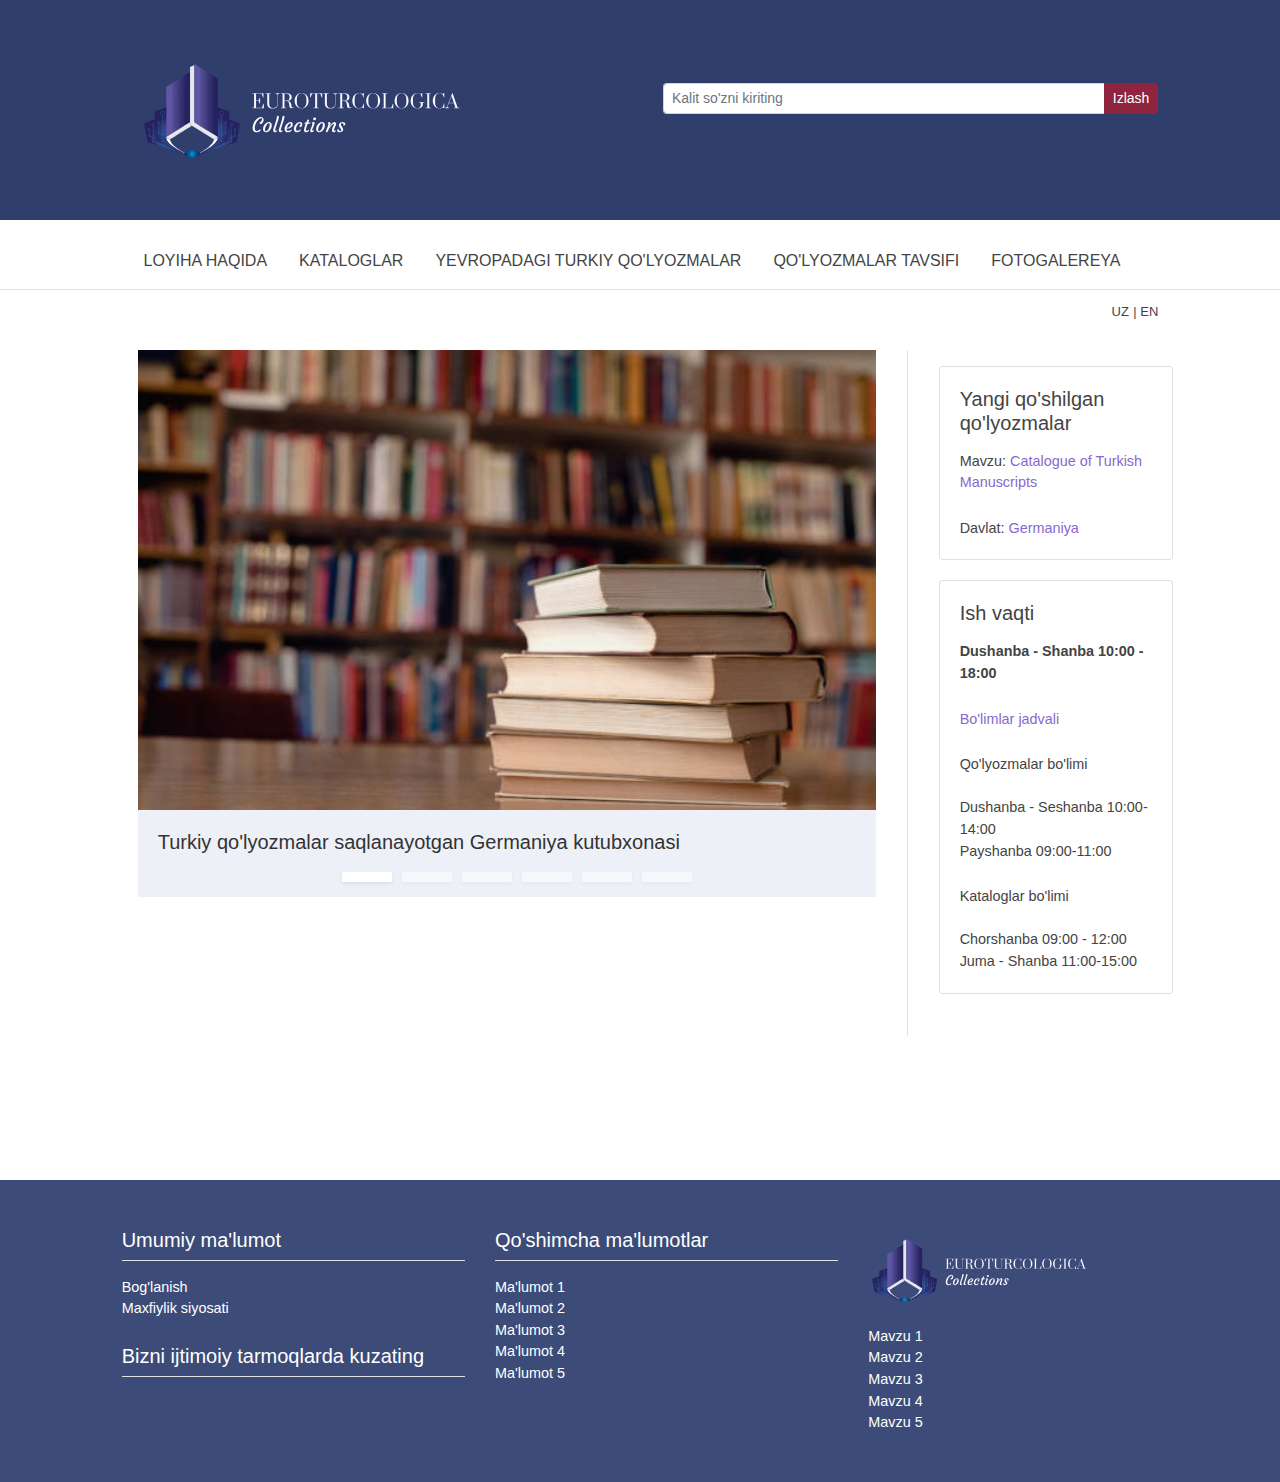
==== commit e5da5240: "First commit" ====
--- a/index.html
+++ b/index.html
@@ -510,7 +510,7 @@
                                                                                             </h3>
                                                                                             <p>Mavzu: <a href="https://blog.sbb.berlin/" target="_blank" rel="noreferrer">Catalogue of Turkish Manuscripts</a><br></p>
                                                                                             <p>Davlat: <a href="https://blog.sbb.berlin/" target="_blank" rel="noreferrer">Germaniya</a><br></p>
-                                                                                            <p>Qo'shilgan sana: 25.12.2021</p>
+                                                                                            
                                                                                             
 
                                                                                         </div>
